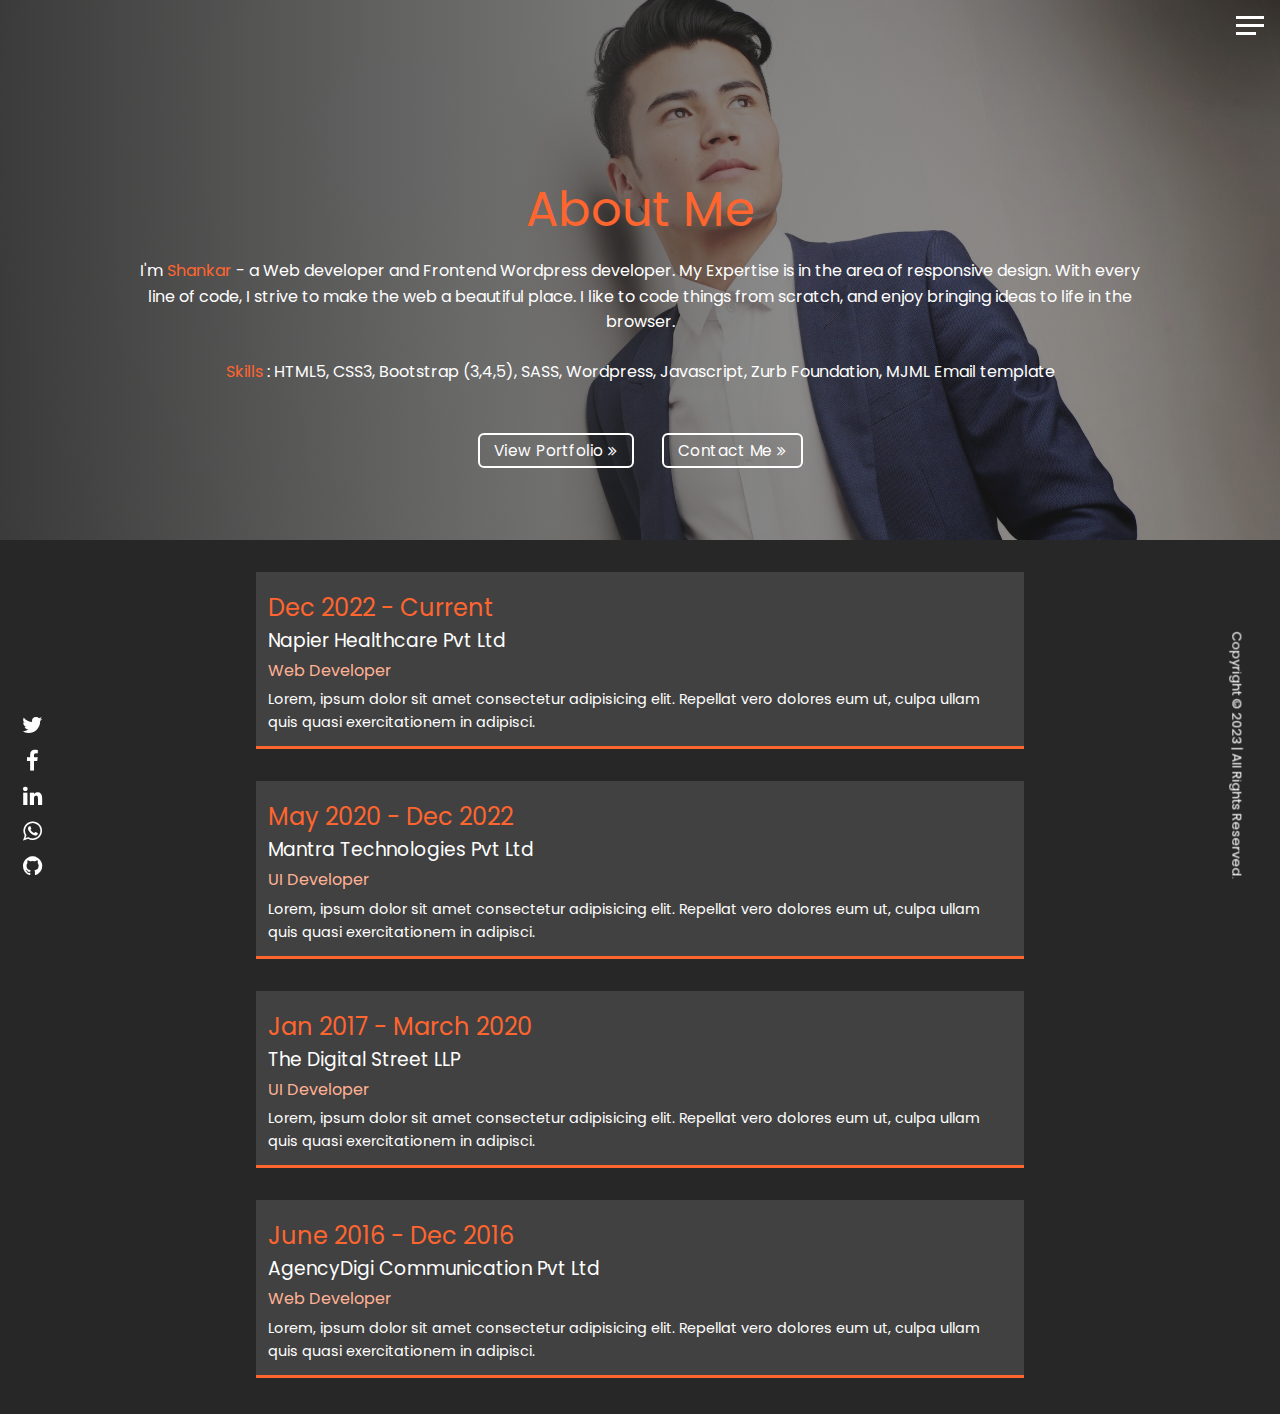
==== about.html @ f7df2552 "Add files via upload" ====
<!DOCTYPE html>
<html lang="en">
<head>
    <meta charset="UTF-8">
    <meta name="viewport" content="width=device-width, initial-scale=1.0">
    <link rel="stylesheet" href="./css/main.css">
    <link rel="stylesheet" href="https://cdnjs.cloudflare.com/ajax/libs/font-awesome/4.7.0/css/font-awesome.min.css">
    <title>About Shankar</title>
</head>
<body>
    
    <header class="position-fixed">
        <div class="menu-btn position-absolute">
            <span class="menu-btn__hamburger position-absolute"></span>
        </div>
        <nav class="nav position-fixed">
            <ul class="nav-menu d-flex align-items-center justify-content-center">
                <li class="nav-menu__item">
                    <a href="./index.html" class="nav-menu__link">Home</a>
                </li>
                <li class="nav-menu__item active">
                    <a href="./about.html" class="nav-menu__link">About Me</a>
                </li>
                <li class="nav-menu__item">
                    <a href="./projects.html" class="nav-menu__link">My Projects</a>
                </li>
                <li class="nav-menu__item">
                    <a href="./contact.html" class="nav-menu__link">Contact Me</a>
                </li>
            </ul>
        </nav>
    </header>

<main>
    <section class="about">

        <div class="about__bio-image d-flex align-items-center justify-content-flex-end">
            <div class="about__bio">
              <h2 class="text-secondary">About Me</h2>
              <p>I'm <span class="skill-text">Shankar</span> -  a Web developer and Frontend Wordpress developer. My Expertise is in the area of responsive design. With every line of code, I strive to make the web a beautiful place.
                 I like to code things from scratch, and enjoy bringing ideas to life in the browser.</p>
                 <p class="skill-para"><span class="skill-text">Skills </span>: HTML5, CSS3, Bootstrap (3,4,5), SASS, Wordpress, Javascript, Zurb Foundation, MJML Email template</p>

                 <div class="d-flex align-items-center justify-content-center">
                    <a href="./projects.html" target="_self" class="h-btn">View Portfolio <i class="fa fa-angle-double-right"></i></a>
                    <a href="./contact.html" target="_self" class="h-btn">Contact Me <i class="fa fa-angle-double-right"></i></a>
                   </div>
            </div>
          </div>
    
          <div class="jobs">
            <div class="jobs__job">
              <h2 class="text-secondary">Dec 2022 - Current</h2>
              <h3>Napier Healthcare Pvt Ltd</h3>
              <h6>Web Developer</h6>
              <p>Lorem, ipsum dolor sit amet consectetur adipisicing elit. Repellat vero dolores eum ut, culpa ullam quis quasi exercitationem in adipisci.</p>
            </div>
            <div class="jobs__job">
              <h2 class="text-secondary">May 2020 - Dec 2022</h2>
              <h3>Mantra Technologies Pvt Ltd</h3>
              <h6>UI Developer</h6>
              <p>Lorem, ipsum dolor sit amet consectetur adipisicing elit. Repellat vero dolores eum ut, culpa ullam quis quasi exercitationem in adipisci.</p>
            </div>
            <div class="jobs__job">
              <h2 class="text-secondary">Jan 2017 - March 2020</h2>
              <h3>The Digital Street LLP</h3>
              <h6>UI Developer</h6>
              <p>Lorem, ipsum dolor sit amet consectetur adipisicing elit. Repellat vero dolores eum ut, culpa ullam quis quasi exercitationem in adipisci.</p>
            </div>
            <div class="jobs__job">
                <h2 class="text-secondary">June 2016 - Dec 2016</h2>                
                <h3>AgencyDigi Communication Pvt Ltd</h3>
                <h6>Web Developer</h6>
                <p>Lorem, ipsum dolor sit amet consectetur adipisicing elit. Repellat vero dolores eum ut, culpa ullam quis quasi exercitationem in adipisci.</p>
              </div>
          </div>



        
       <footer class="position-fixed">
        <div class="social-icons">
            <a href="#!" class="fa fa-twitter "></a>
            <a href="#!" class="fa fa-facebook "></a>
            <a href="#!" class="fa fa-linkedin "></a>
            <a href="#!" class="fa fa-whatsapp "></a>
            <a href="#!" class="fa fa-github "></a>
        </div>

        <div class="copy-text">
            <p> Copyright &copy; 2023 | All Rights Reserved.</p>
         </div>
       </footer>
    </section>
</main>

<script src="./js/main.js"></script>
</body>
</html>
---- css/main.css ----
@import url("https://fonts.googleapis.com/css2?family=Poppins:wght@100;200;300;400;500;600;700;800;900&display=swap");
* {
  -webkit-box-sizing: border-box;
          box-sizing: border-box;
  margin: 0;
  padding: 0;
}

.position-static {
  position: static;
}

.position-relative {
  position: relative;
}

.position-absolute {
  position: absolute;
}

.position-fixed {
  position: fixed;
}

.position-sticky {
  position: sticky;
}

.position-inherit {
  position: inherit;
}

.position-initial {
  position: initial;
}

.position-revert {
  position: revert;
}

.position-unset {
  position: unset;
}

.d-block {
  display: block;
}

.d-flex {
  display: -webkit-box;
  display: -ms-flexbox;
  display: flex;
}

.d-inline-block {
  display: inline-block;
}

.d-inline {
  display: inline;
}

.d-none {
  display: none;
}

.justify-content-center {
  -webkit-box-pack: center;
      -ms-flex-pack: center;
          justify-content: center;
}

.justify-items-center {
  justify-items: center;
}

.align-items-center {
  -webkit-box-align: center;
      -ms-flex-align: center;
          align-items: center;
}

.content-center {
  -ms-flex-line-pack: center;
      align-content: center;
}

.justify-content-space-between {
  -webkit-box-pack: justify;
      -ms-flex-pack: justify;
          justify-content: space-between;
}

.justify-items-space-between {
  justify-items: space-between;
}

.align-items-space-between {
  -webkit-box-align: space-between;
      -ms-flex-align: space-between;
          align-items: space-between;
}

.content-space-between {
  -ms-flex-line-pack: justify;
      align-content: space-between;
}

.justify-content-space-around {
  -ms-flex-pack: distribute;
      justify-content: space-around;
}

.justify-items-space-around {
  justify-items: space-around;
}

.align-items-space-around {
  -webkit-box-align: space-around;
      -ms-flex-align: space-around;
          align-items: space-around;
}

.content-space-around {
  -ms-flex-line-pack: distribute;
      align-content: space-around;
}

.justify-content-space-evenly {
  -webkit-box-pack: space-evenly;
      -ms-flex-pack: space-evenly;
          justify-content: space-evenly;
}

.justify-items-space-evenly {
  justify-items: space-evenly;
}

.align-items-space-evenly {
  -webkit-box-align: space-evenly;
      -ms-flex-align: space-evenly;
          align-items: space-evenly;
}

.content-space-evenly {
  -ms-flex-line-pack: space-evenly;
      align-content: space-evenly;
}

.justify-content-flex-start {
  -webkit-box-pack: start;
      -ms-flex-pack: start;
          justify-content: flex-start;
}

.justify-items-flex-start {
  justify-items: flex-start;
}

.align-items-flex-start {
  -webkit-box-align: start;
      -ms-flex-align: start;
          align-items: flex-start;
}

.content-flex-start {
  -ms-flex-line-pack: start;
      align-content: flex-start;
}

.justify-content-flex-end {
  -webkit-box-pack: end;
      -ms-flex-pack: end;
          justify-content: flex-end;
}

.justify-items-flex-end {
  justify-items: flex-end;
}

.align-items-flex-end {
  -webkit-box-align: end;
      -ms-flex-align: end;
          align-items: flex-end;
}

.content-flex-end {
  -ms-flex-line-pack: end;
      align-content: flex-end;
}

.home {
  height: 100%;
  padding-top: 40vh;
  text-align: center;
  overflow: hidden;
  background: -webkit-gradient(linear, left top, right top, from(rgba(39, 39, 39, 0.9)), to(rgba(39, 39, 39, 0.3))), url("/img/model-1.jpg") center top;
  background: linear-gradient(to right, rgba(39, 39, 39, 0.9), rgba(39, 39, 39, 0.3)), url("/img/model-1.jpg") center top;
  background-size: cover;
}
.home__name {
  font-size: 5rem;
  padding-top: 1.125rem;
  padding-bottom: 1.125rem;
  margin-bottom: 1.125rem;
  border-bottom: 1px solid #fff;
}
.home__name--last {
  color: #ff652f;
  font-weight: 700;
}
.home .h-btn {
  margin-top: 4rem;
}

@media only screen and (min-width: 1200px) {
  .home footer .social-icons {
    position: fixed;
    display: -webkit-box;
    display: -ms-flexbox;
    display: flex;
    -webkit-box-orient: vertical;
    -webkit-box-direction: normal;
        -ms-flex-direction: column;
            flex-direction: column;
    -webkit-box-align: center;
        -ms-flex-align: center;
            align-items: center;
    -webkit-box-pack: center;
        -ms-flex-pack: center;
            justify-content: center;
  }
}
.menu-btn {
  z-index: 1;
  right: 1rem;
  top: 1rem;
  width: 28px;
  height: 20px;
  -webkit-transition: all 0.5s ease-in-out;
  transition: all 0.5s ease-in-out;
  cursor: pointer;
}
.menu-btn__hamburger {
  right: 0;
  top: 0.5rem;
  width: 28px;
  height: 3px;
  background: #fff;
  -webkit-transition: all 0.5s ease-in-out;
  transition: all 0.5s ease-in-out;
}
.menu-btn__hamburger::before {
  content: "";
  position: absolute;
  top: -8px;
  width: 28px;
  height: 3px;
  background: #fff;
  -webkit-transition: all 0.5s ease-in-out;
  transition: all 0.5s ease-in-out;
}
.menu-btn__hamburger::after {
  content: "";
  position: absolute;
  top: 8px;
  width: 20px;
  height: 3px;
  background: #fff;
  -webkit-transition: all 0.5s ease-in-out;
  transition: all 0.5s ease-in-out;
}
.menu-btn__hamburger.open {
  background: transparent;
  -webkit-transform: rotate(720deg);
          transform: rotate(720deg);
}
.menu-btn__hamburger.open::before {
  -webkit-transform: rotate(45deg) translate(5px, 8px);
          transform: rotate(45deg) translate(5px, 8px);
}
.menu-btn__hamburger.open::after {
  width: 28px;
  -webkit-transform: rotate(-45deg) translate(3px, -6px);
          transform: rotate(-45deg) translate(3px, -6px);
}

.nav {
  top: 0;
  left: 0;
  width: 100vw;
  visibility: hidden;
  opacity: 0.98;
}
.nav.open {
  visibility: visible;
}
.nav-menu {
  -webkit-box-orient: vertical;
  -webkit-box-direction: normal;
      -ms-flex-flow: column wrap;
          flex-flow: column wrap;
  height: 100vh;
  overflow: hidden;
  background: #272727;
  list-style: none;
  padding-right: 1rem;
  -webkit-transform: translateY(-100%);
          transform: translateY(-100%);
  -webkit-transition: all 0.5s ease-in-out;
  transition: all 0.5s ease-in-out;
}
.nav-menu.open {
  -webkit-transform: translateY(0%);
          transform: translateY(0%);
}
.nav-menu__item {
  padding: 1.5rem 0;
  -webkit-transform: translateX(100vw);
          transform: translateX(100vw);
  -webkit-transition: all 0.5s ease-in-out;
  transition: all 0.5s ease-in-out;
  color: #ff652f;
}
.nav-menu__item.open {
  -webkit-transform: translateX(0);
          transform: translateX(0);
}
.nav-menu__item.active > a {
  color: #ff652f;
}
.nav-menu__link {
  font-size: 1.6rem;
  text-transform: uppercase;
  font-weight: 300;
}
.nav-menu__link:hover {
  color: #ff652f;
}

.nav-menu__item:nth-child(1) {
  -webkit-transition-delay: 0.35s;
          transition-delay: 0.35s;
}

.nav-menu__item:nth-child(2) {
  -webkit-transition-delay: 0.45s;
          transition-delay: 0.45s;
}

.nav-menu__item:nth-child(3) {
  -webkit-transition-delay: 0.55s;
          transition-delay: 0.55s;
}

.nav-menu__item:nth-child(4) {
  -webkit-transition-delay: 0.65s;
          transition-delay: 0.65s;
}

.about {
  padding-bottom: 2.25rem;
}
.about__bio-image {
  height: 60vh;
  width: 100%;
  background: -webkit-gradient(linear, left top, right top, from(rgba(39, 39, 39, 0.9)), to(rgba(39, 39, 39, 0.3))), url("/img/model-1.jpg") center top;
  background: linear-gradient(to right, rgba(39, 39, 39, 0.9), rgba(39, 39, 39, 0.3)), url("/img/model-1.jpg") center top;
  background-size: cover;
  -webkit-box-orient: vertical;
  -webkit-box-direction: normal;
      -ms-flex-direction: column;
          flex-direction: column;
}
.about__bio-image p {
  margin-bottom: 1.5rem;
}
.about__bio {
  width: 80%;
  text-align: center;
  margin-bottom: 2.5rem;
}
.about__bio .text-secondary {
  padding-bottom: 1.5rem;
  font-size: 3rem;
}
.about__bio .btn {
  background: #ffffff;
  color: #ff652f;
  border: 2px solid #ffffff;
  padding: 0.8rem 1.2rem;
  font-size: 1.125rem;
  line-height: 1.75rem;
  border-radius: 4px;
  -webkit-transition: all 0.5s ease-in-out;
  transition: all 0.5s ease-in-out;
}
.about__bio .btn:hover {
  background: transparent;
  color: #ffffff;
}
.about__bio .skill-text {
  color: #ff652f;
}
.about__bio .skill-para {
  margin-bottom: 3rem;
}
.about .jobs {
  width: 60vw;
  margin: 2rem auto 0 auto;
  display: grid;
  grid-template-columns: 1fr;
  grid-gap: 2rem;
}
.about .jobs__job {
  background: #414141;
  padding: 0.75rem;
  border-bottom: 3px solid #ff652f;
}
.about .jobs__job h2, .about .jobs__job h3 {
  margin: 0.75rem 0;
}
.about .jobs__job h6 {
  margin: 0.3rem 0 0.6rem;
  font-weight: 400;
  font-size: 1rem;
  color: #ffb195;
}
.about .jobs__job p {
  font-size: 0.9rem;
}
.about p {
  line-height: 1.6;
}

@media only screen and (min-width: 992px) {
  .about footer .social-icons {
    position: fixed;
    display: -webkit-box;
    display: -ms-flexbox;
    display: flex;
    -webkit-box-orient: vertical;
    -webkit-box-direction: normal;
        -ms-flex-direction: column;
            flex-direction: column;
    -webkit-box-align: center;
        -ms-flex-align: center;
            align-items: center;
    -webkit-box-pack: center;
        -ms-flex-pack: center;
            justify-content: center;
  }
  .about footer .copy-text {
    -webkit-transform: rotate(90deg) translate(-7rem, -7rem);
            transform: rotate(90deg) translate(-7rem, -7rem);
  }
}
.projects {
  padding-bottom: 2rem;
}
.projects__bio-image {
  height: 40vh;
  width: 100%;
  background: -webkit-gradient(linear, left top, right top, from(rgba(39, 39, 39, 0.9)), to(rgba(39, 39, 39, 0.3))), url("../img/model-1.jpg") center top;
  background: linear-gradient(to right, rgba(39, 39, 39, 0.9), rgba(39, 39, 39, 0.3)), url("../img/model-1.jpg") center top;
  background-size: cover;
  display: -webkit-box;
  display: -ms-flexbox;
  display: flex;
  -webkit-box-orient: vertical;
  -webkit-box-direction: normal;
      -ms-flex-direction: column;
          flex-direction: column;
  -webkit-box-align: center;
      -ms-flex-align: center;
          align-items: center;
  -webkit-box-pack: end;
      -ms-flex-pack: end;
          justify-content: flex-end;
}
.projects__bio-image .text-secondary {
  font-size: 1.4rem;
  margin-bottom: 2rem;
  color: #ffffff;
}
.projects__bio-image h1 {
  font-size: 2.2rem;
  padding: 2rem;
  color: #ff652f;
  display: inline;
}
.projects__items {
  width: 70vw;
  margin: 2rem auto 0 auto;
  display: grid;
  grid-template-columns: 1fr 1fr;
  grid-gap: 2rem;
  background-color: #fff;
  padding: 2rem;
  border-radius: 6px;
}
.projects__item {
  width: 100%;
}
.projects__item h2 {
  color: #ff652f;
  font-weight: 700;
  font-size: 1.6rem;
}
.projects__item h3 {
  color: #272727;
  font-size: 1rem;
  margin: 1.6rem 0 0;
}
.projects__item h3 span {
  background: #ffb195;
  padding: 2px 10px;
  border-radius: 8px;
  margin-right: 10px;
  font-size: 0.9rem;
}
.projects__item p {
  color: #272727;
  font-size: 0.85rem;
  margin: 1.5rem 0;
  line-height: 1.4;
}
.projects .btn {
  background: transparent;
  color: #ff652f;
  border-color: #ff652f;
  -webkit-transition: all 0.5s ease-in-out;
  transition: all 0.5s ease-in-out;
  border-radius: 6px;
  padding: 6px 14px;
  border-width: 2px;
  border-style: solid;
  font-size: 0.88rem;
  letter-spacing: 0.5px;
}
.projects .btn .fa-external-link {
  margin-left: 2px;
}
.projects .btn:hover {
  background: #ff652f;
  color: #ffffff;
}
.projects .btn:hover .fa-external-link {
  color: #ffffff;
  -webkit-transition: all 0.5s ease-in-out;
  transition: all 0.5s ease-in-out;
}
.projects .fa-angle-double-right {
  margin-left: 2px;
}

@media only screen and (min-width: 992px) {
  .projects footer .social-icons {
    position: fixed;
    display: -webkit-box;
    display: -ms-flexbox;
    display: flex;
    -webkit-box-orient: vertical;
    -webkit-box-direction: normal;
        -ms-flex-direction: column;
            flex-direction: column;
    -webkit-box-align: center;
        -ms-flex-align: center;
            align-items: center;
    -webkit-box-pack: center;
        -ms-flex-pack: center;
            justify-content: center;
  }
  .projects footer .copy-text {
    -webkit-transform: rotate(90deg) translate(-7rem, -7rem);
            transform: rotate(90deg) translate(-7rem, -7rem);
  }
}
.contact {
  height: 100%;
  padding-top: 15vh;
  overflow: hidden;
  display: -webkit-box;
  display: -ms-flexbox;
  display: flex;
  -webkit-box-orient: vertical;
  -webkit-box-direction: normal;
      -ms-flex-direction: column;
          flex-direction: column;
  -webkit-box-align: center;
      -ms-flex-align: center;
          align-items: center;
  background: -webkit-gradient(linear, left top, right top, from(rgba(39, 39, 39, 0.9)), to(rgba(39, 39, 39, 0.3))), url("../img/model-1.jpg") center top;
  background: linear-gradient(to right, rgba(39, 39, 39, 0.9), rgba(39, 39, 39, 0.3)), url("../img/model-1.jpg") center top;
  background-size: cover;
}
.contact h2 {
  font-size: 3rem;
  margin-bottom: 2rem;
}
.contact__list {
  font-size: 1.5rem;
  width: 65vw;
  margin: 2rem auto 0 auto;
  display: grid;
  grid-template-columns: 1fr 1fr;
  grid-gap: 2rem;
  padding-bottom: 2rem;
  -webkit-box-align: center;
      -ms-flex-align: center;
          align-items: center;
}
.contact__add > div {
  margin-bottom: 2rem;
}
.contact__add .text-secondary {
  font-size: 1.2rem;
  padding-top: 10px;
  font-weight: 400;
}
.contact .contact-form {
  background: #ffffff;
  border-radius: 10px;
  padding: 1.8rem 2rem;
}
.contact .contact-form h2 {
  color: #272727;
  font-size: 1.5rem;
  font-weight: 600;
}
.contact .contact-form input, .contact .contact-form textarea {
  width: 100%;
  display: -webkit-box;
  display: -ms-flexbox;
  display: flex;
  -webkit-box-orient: vertical;
  -webkit-box-direction: normal;
      -ms-flex-direction: column;
          flex-direction: column;
  margin: 10px 0;
  background: #f5f5f5;
  color: #000;
  padding: 16px 14px;
  border: 0;
  outline: none;
  border-radius: 4px;
  font-size: 14px;
}
.contact .contact-form button {
  outline: none;
  border: 0;
  background: #ff652f;
  color: #ffffff;
  padding: 12px 18px;
  font-size: 1rem;
  width: 100%;
  margin: 2rem auto 0;
  text-align: center;
  display: block;
  text-transform: uppercase;
  border-radius: 4px;
  border: 2px solid #ff652f;
  cursor: pointer;
}
.contact .contact-form button:hover {
  background: transparent;
  color: #ff652f;
}
.contact .social-icons {
  position: fixed;
  margin-top: 2rem;
}

@media screen and (max-width: 920px) {
  main .social-icons {
    position: relative;
    text-align: center;
  }
  main footer {
    position: inherit;
    text-align: center;
  }
  main .home {
    padding-top: 12vh;
  }
  main .home__name {
    font-size: 3rem;
    padding-top: 1rem;
    padding-bottom: 1rem;
  }
  main .home h2 {
    font-size: 1.2rem;
  }
  main .home h3 {
    font-size: 0.9rem;
  }
  .about__bio-image {
    padding-top: 12vh;
    height: 100%;
  }
  .about .jobs {
    width: 75vw;
  }
  .about footer {
    position: inherit !important;
    padding-top: 4rem !important;
  }
  .about footer .social-icons {
    left: 0;
  }
  .projects__items {
    width: 90vw;
  }
  .projects__items h3 {
    font-size: 0.9rem;
  }
  .projects footer {
    position: inherit !important;
    padding-top: 4rem !important;
  }
  .projects footer .social-icons {
    left: 0;
  }
  .projects .text-secondary {
    text-align: center;
  }
  .projects__bio-image {
    padding-top: 5rem;
    height: 100%;
  }
  .projects__bio-image .text-secondary {
    line-height: 1.5;
  }
  footer {
    left: 0;
    right: 0 !important;
  }
}
@media screen and (max-width: 767px) {
  main .home {
    padding-top: 12vh;
  }
  .h-btn {
    margin-top: 1rem;
    font-size: 0.8rem !important;
    margin-left: 10px !important;
    margin-right: 10px !important;
  }
  .projects__items {
    grid-template-columns: 1fr;
  }
  .projects__bio-image .text-secondary {
    font-size: 1.2rem;
  }
}
@media screen and (max-width: 480px) {
  main .home {
    padding-top: 25vh;
  }
  .h-btn {
    padding: 8px 10px !important;
  }
  .about .jobs__job h2, .about .jobs__job h3 {
    line-height: 1.5;
  }
  .projects__items {
    padding: 1.5rem 1rem 1.5rem;
  }
  .projects__items h3 {
    line-height: 26px;
  }
}
body {
  background-color: #272727;
  height: 100vh;
  line-height: 1;
  width: 100%;
  color: #fff;
  font-family: "Poppins", sans-serif;
}

h1, h2, h3 {
  font-weight: 400;
}

.text-secondary {
  color: #ff652f;
}

a {
  color: #fff;
  text-decoration: none;
}

header {
  z-index: 2;
  width: 100%;
  padding: 0.975rem;
}

main {
  width: 100%;
  height: 100%;
}
main .social-icons {
  bottom: 1rem;
  left: 1rem;
}
main .social-icons a {
  padding: 0.4rem;
  font-size: 1.4rem;
  -webkit-transition: all 0.5s ease-in-out;
  transition: all 0.5s ease-in-out;
}
main .social-icons a:hover {
  color: #ff652f;
}

footer {
  font-size: 0.81rem;
  bottom: 0.4rem;
  right: 1rem;
  text-align: right;
  padding: 1rem;
  color: #fff;
}

img {
  max-width: 100%;
  height: auto;
}

.h-btn {
  -webkit-transition: all 0.5s ease-in-out;
  transition: all 0.5s ease-in-out;
  border-radius: 6px;
  padding: 8px 14px;
  border-width: 2px;
  border-style: solid;
  font-size: 0.96rem;
  letter-spacing: 0.5px;
  margin-bottom: 2rem;
  background: transparent;
  border-color: #ffffff;
  color: #ffffff;
  margin-left: 14px;
  margin-right: 14px;
}
.h-btn:hover {
  background: #ffffff;
  color: #ff652f;
}/*# sourceMappingURL=main.css.map */
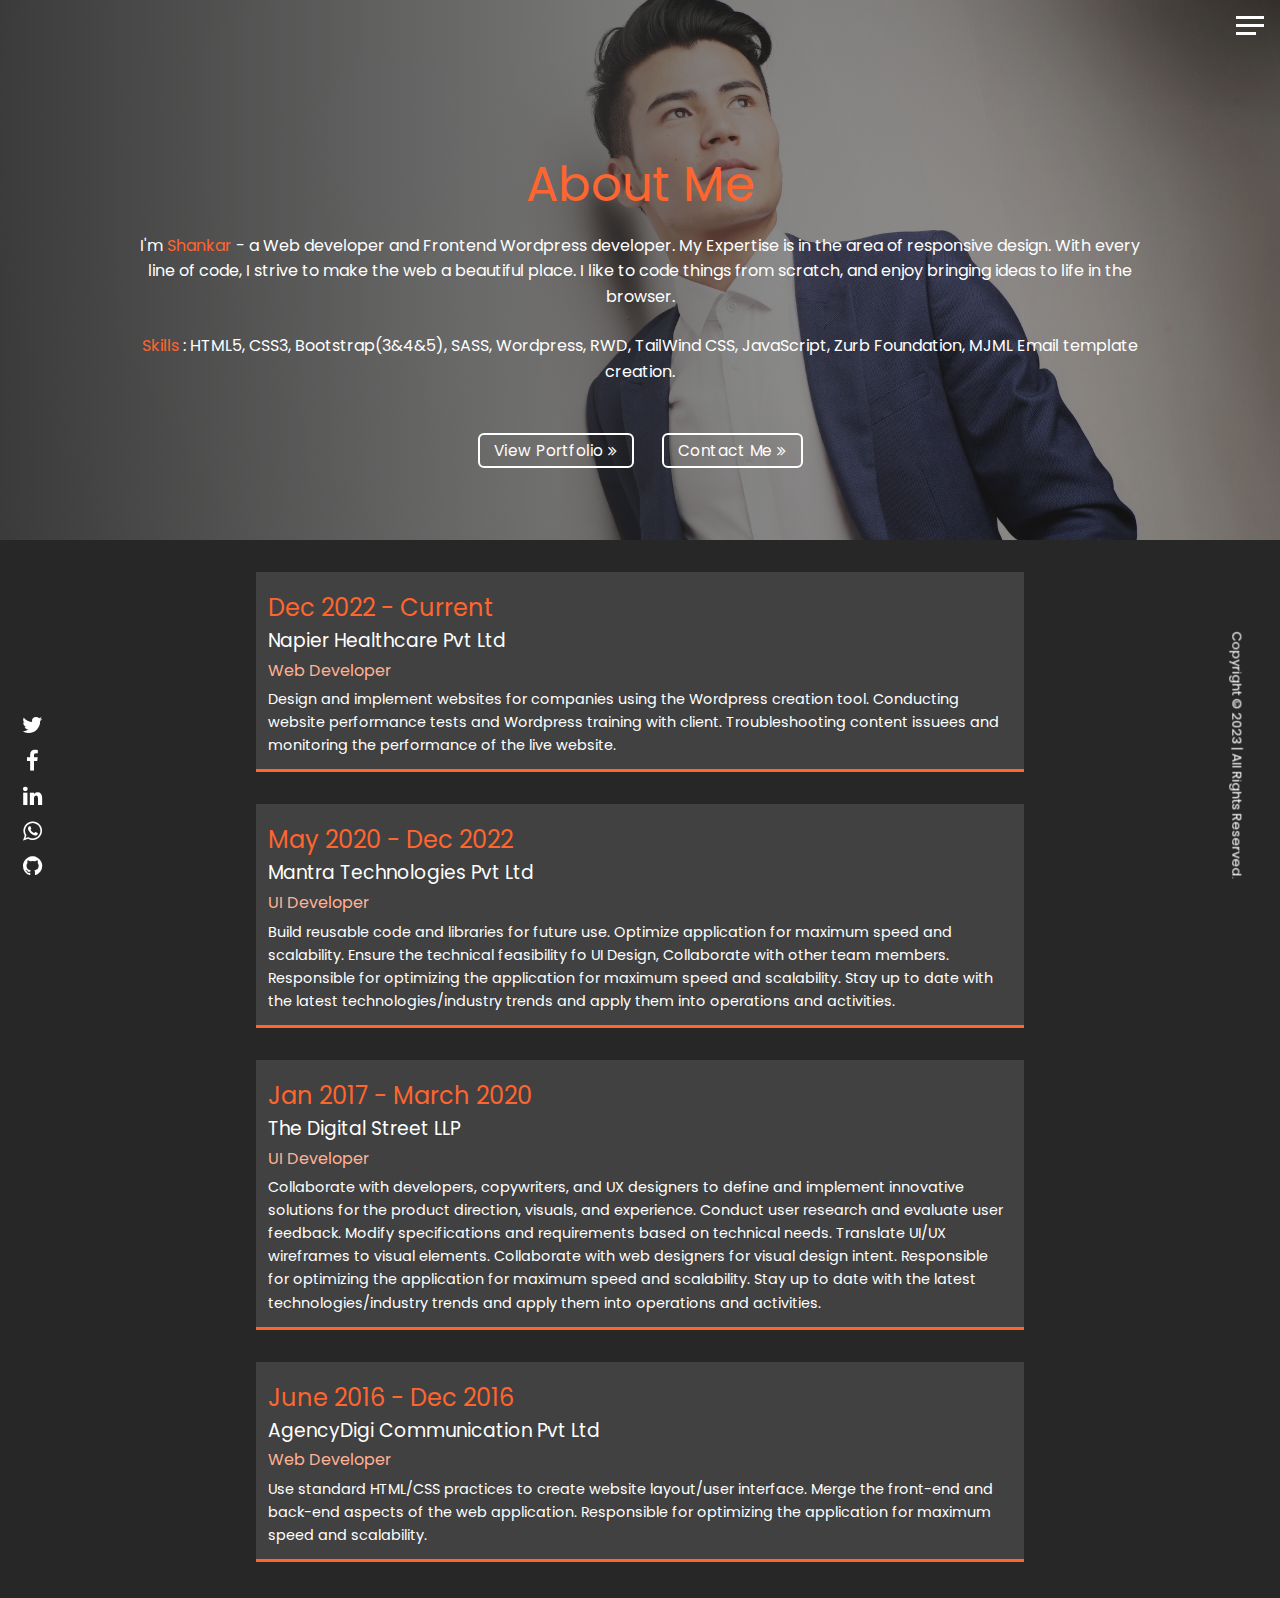
==== commit ae6360e6: "Add files via upload" ====
--- a/about.html
+++ b/about.html
@@ -39,7 +39,7 @@
               <h2 class="text-secondary">About Me</h2>
               <p>I'm <span class="skill-text">Shankar</span> -  a Web developer and Frontend Wordpress developer. My Expertise is in the area of responsive design. With every line of code, I strive to make the web a beautiful place.
                  I like to code things from scratch, and enjoy bringing ideas to life in the browser.</p>
-                 <p class="skill-para"><span class="skill-text">Skills </span>: HTML5, CSS3, Bootstrap (3,4,5), SASS, Wordpress, Javascript, Zurb Foundation, MJML Email template</p>
+                 <p class="skill-para"><span class="skill-text">Skills </span>: HTML5, CSS3, Bootstrap(3&4&5), SASS, Wordpress, RWD, TailWind CSS, JavaScript, Zurb Foundation, MJML Email template creation.</p>
 
                  <div class="d-flex align-items-center justify-content-center">
                     <a href="./projects.html" target="_self" class="h-btn">View Portfolio <i class="fa fa-angle-double-right"></i></a>
@@ -53,25 +53,26 @@
               <h2 class="text-secondary">Dec 2022 - Current</h2>
               <h3>Napier Healthcare Pvt Ltd</h3>
               <h6>Web Developer</h6>
-              <p>Lorem, ipsum dolor sit amet consectetur adipisicing elit. Repellat vero dolores eum ut, culpa ullam quis quasi exercitationem in adipisci.</p>
-            </div>
+              <p>Design and implement websites for companies using the Wordpress creation tool. Conducting website performance tests and Wordpress training with client. 
+                Troubleshooting content issuees and monitoring the performance of the live website.</p>
+              </div>
             <div class="jobs__job">
               <h2 class="text-secondary">May 2020 - Dec 2022</h2>
               <h3>Mantra Technologies Pvt Ltd</h3>
               <h6>UI Developer</h6>
-              <p>Lorem, ipsum dolor sit amet consectetur adipisicing elit. Repellat vero dolores eum ut, culpa ullam quis quasi exercitationem in adipisci.</p>
+              <p>Build reusable code and libraries for future use. Optimize application for maximum speed and scalability. Ensure the technical feasibility fo UI Design, Collaborate with other team members. Responsible for optimizing the application for maximum speed and scalability. Stay up to date with the latest technologies/industry trends and apply them into operations and activities.</p>
             </div>
             <div class="jobs__job">
               <h2 class="text-secondary">Jan 2017 - March 2020</h2>
               <h3>The Digital Street LLP</h3>
               <h6>UI Developer</h6>
-              <p>Lorem, ipsum dolor sit amet consectetur adipisicing elit. Repellat vero dolores eum ut, culpa ullam quis quasi exercitationem in adipisci.</p>
+              <p>Collaborate with developers, copywriters, and UX designers to define and implement innovative solutions for the product direction, visuals, and experience. Conduct user research and evaluate user feedback. Modify specifications and requirements based on technical needs. Translate UI/UX wireframes to visual elements. Collaborate with web designers for visual design intent. Responsible for optimizing the application for maximum speed and scalability. Stay up to date with the latest technologies/industry trends and apply them into operations and activities.</p>
             </div>
             <div class="jobs__job">
                 <h2 class="text-secondary">June 2016 - Dec 2016</h2>                
                 <h3>AgencyDigi Communication Pvt Ltd</h3>
                 <h6>Web Developer</h6>
-                <p>Lorem, ipsum dolor sit amet consectetur adipisicing elit. Repellat vero dolores eum ut, culpa ullam quis quasi exercitationem in adipisci.</p>
+                <p>Use standard HTML/CSS practices to create website layout/user interface. Merge the front-end and back-end aspects of the web application. Responsible for optimizing the application for maximum speed and scalability.</p>
               </div>
           </div>
 
--- a/css/main.css
+++ b/css/main.css
@@ -600,7 +600,8 @@
 }
 .contact__list {
   font-size: 1.5rem;
-  width: 65vw;
+  width: 900px;
+  max-width: 90%;
   margin: 2rem auto 0 auto;
   display: grid;
   grid-template-columns: 1fr 1fr;
@@ -735,6 +736,12 @@
     left: 0;
     right: 0 !important;
   }
+  .contact .copy-text {
+    text-align: right;
+  }
+  .contact .text-secondary {
+    line-height: 1.6;
+  }
 }
 @media screen and (max-width: 767px) {
   main .home {
@@ -752,6 +759,25 @@
   .projects__bio-image .text-secondary {
     font-size: 1.2rem;
   }
+  .contact {
+    overflow: auto;
+  }
+  .contact__list {
+    grid-template-columns: 1fr !important;
+    width: 90vw;
+    text-align: center;
+  }
+  .contact-form {
+    max-width: 450px;
+    width: 100%;
+    margin: 0 auto;
+  }
+  .contact footer, .contact .social-icons {
+    position: inherit;
+  }
+  .contact .social-icons {
+    padding-bottom: 15px;
+  }
 }
 @media screen and (max-width: 480px) {
   main .home {
@@ -768,6 +794,9 @@
   }
   .projects__items h3 {
     line-height: 26px;
+  }
+  .contact .social-icons {
+    margin-top: 0;
   }
 }
 body {
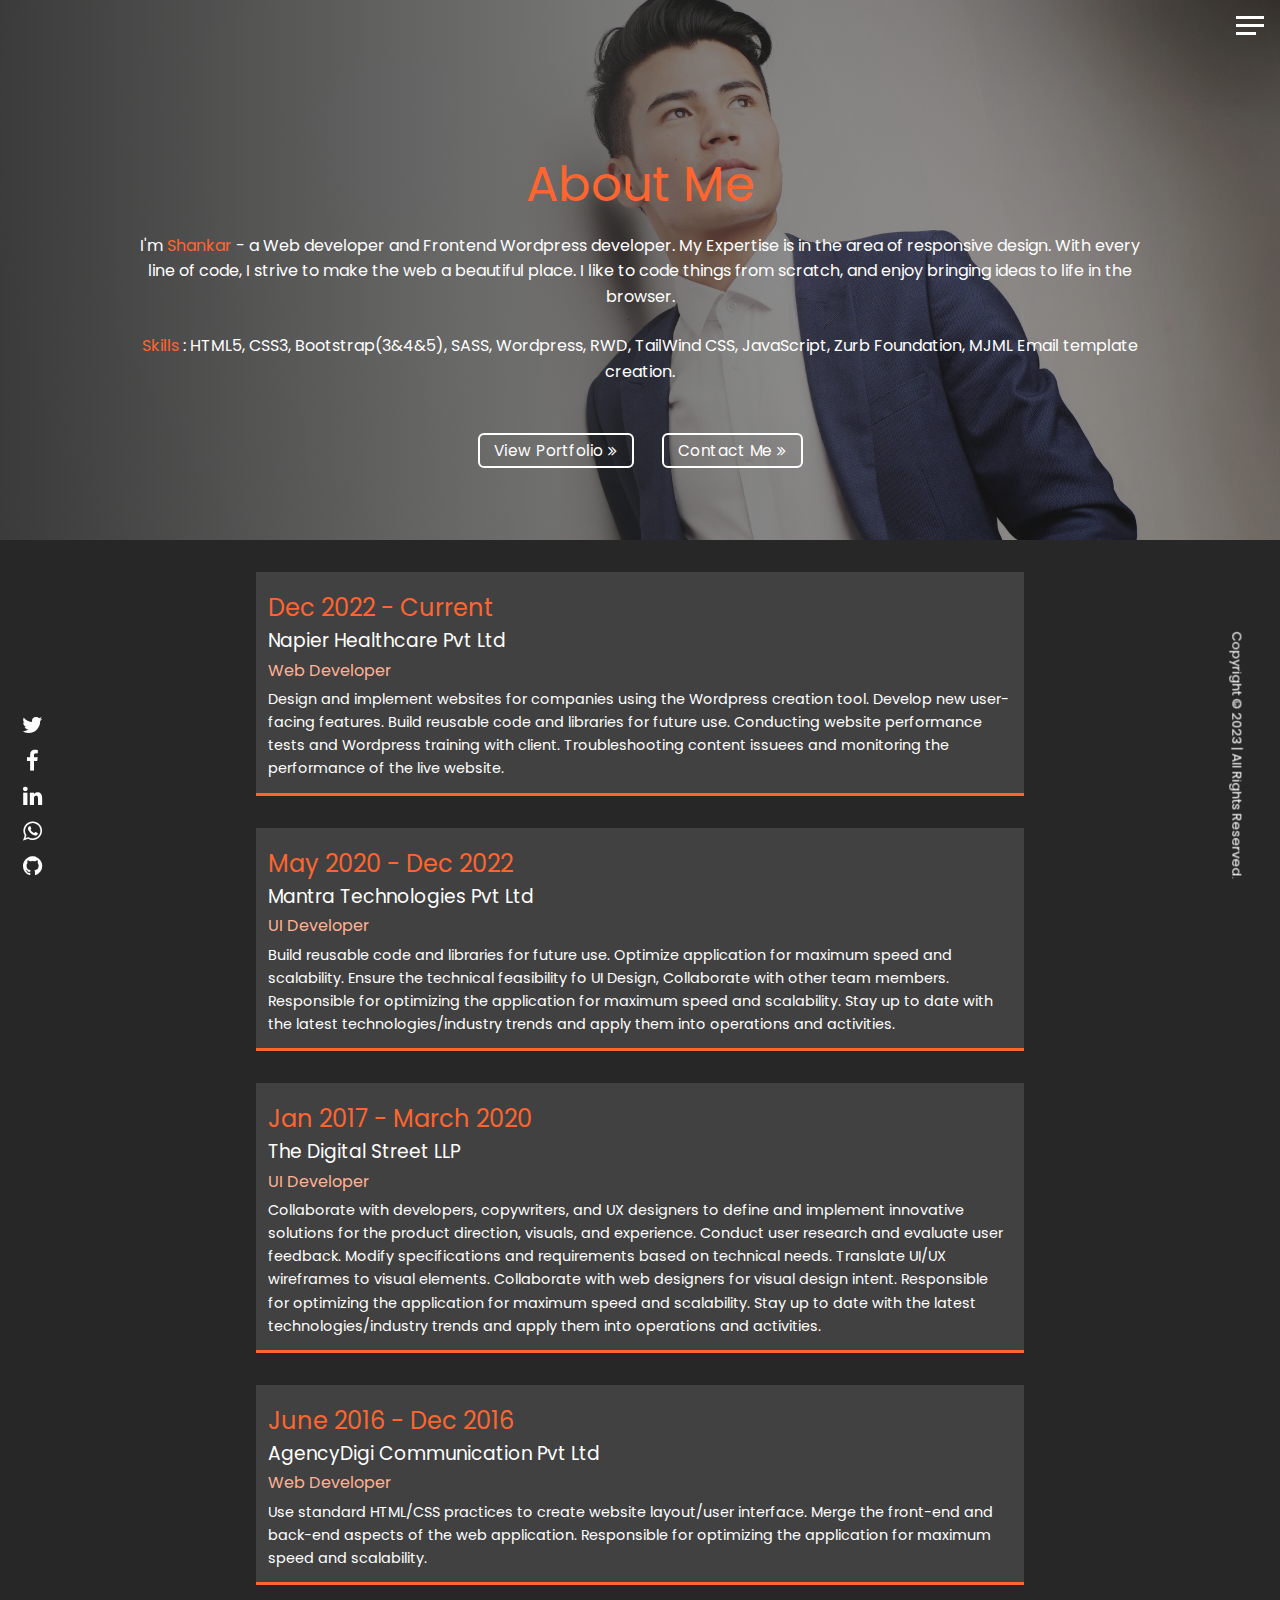
==== commit e77d7ede: "Add files via upload" ====
--- a/about.html
+++ b/about.html
@@ -53,8 +53,8 @@
               <h2 class="text-secondary">Dec 2022 - Current</h2>
               <h3>Napier Healthcare Pvt Ltd</h3>
               <h6>Web Developer</h6>
-              <p>Design and implement websites for companies using the Wordpress creation tool. Conducting website performance tests and Wordpress training with client. 
-                Troubleshooting content issuees and monitoring the performance of the live website.</p>
+              <p>Design and implement websites for companies using the Wordpress creation tool. Develop new user-facing features. Build reusable code and libraries for future use. Conducting website performance tests and Wordpress training with client. 
+                Troubleshooting content issuees and monitoring the performance of the live website. </p>
               </div>
             <div class="jobs__job">
               <h2 class="text-secondary">May 2020 - Dec 2022</h2>
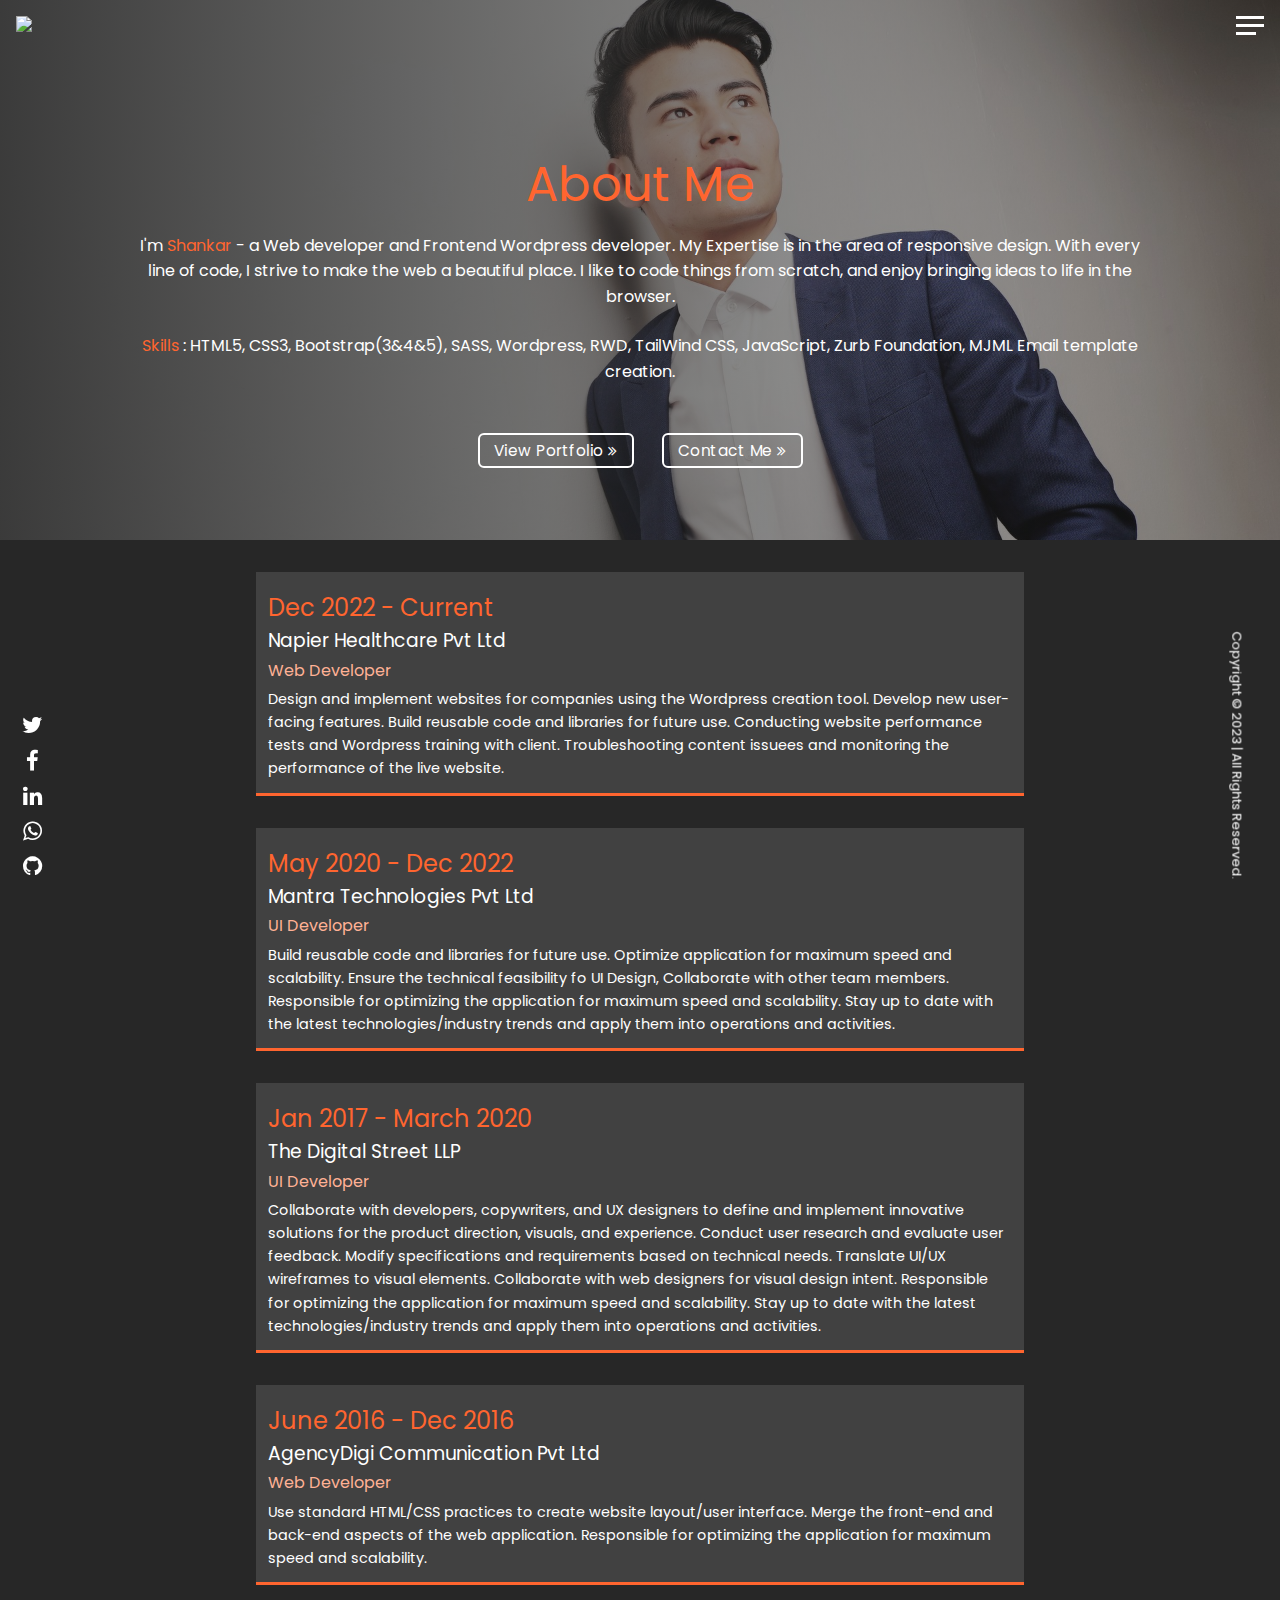
==== commit 5b655107: "Add files via upload" ====
--- a/about.html
+++ b/about.html
@@ -12,6 +12,9 @@
     <header class="position-fixed">
         <div class="menu-btn position-absolute">
             <span class="menu-btn__hamburger position-absolute"></span>
+        </div>
+        <div class="logo">
+            <a href="./index.html"><img src="./img/shanky-logo-1.png" class="logo__img" width="160" /></a>
         </div>
         <nav class="nav position-fixed">
             <ul class="nav-menu d-flex align-items-center justify-content-center">
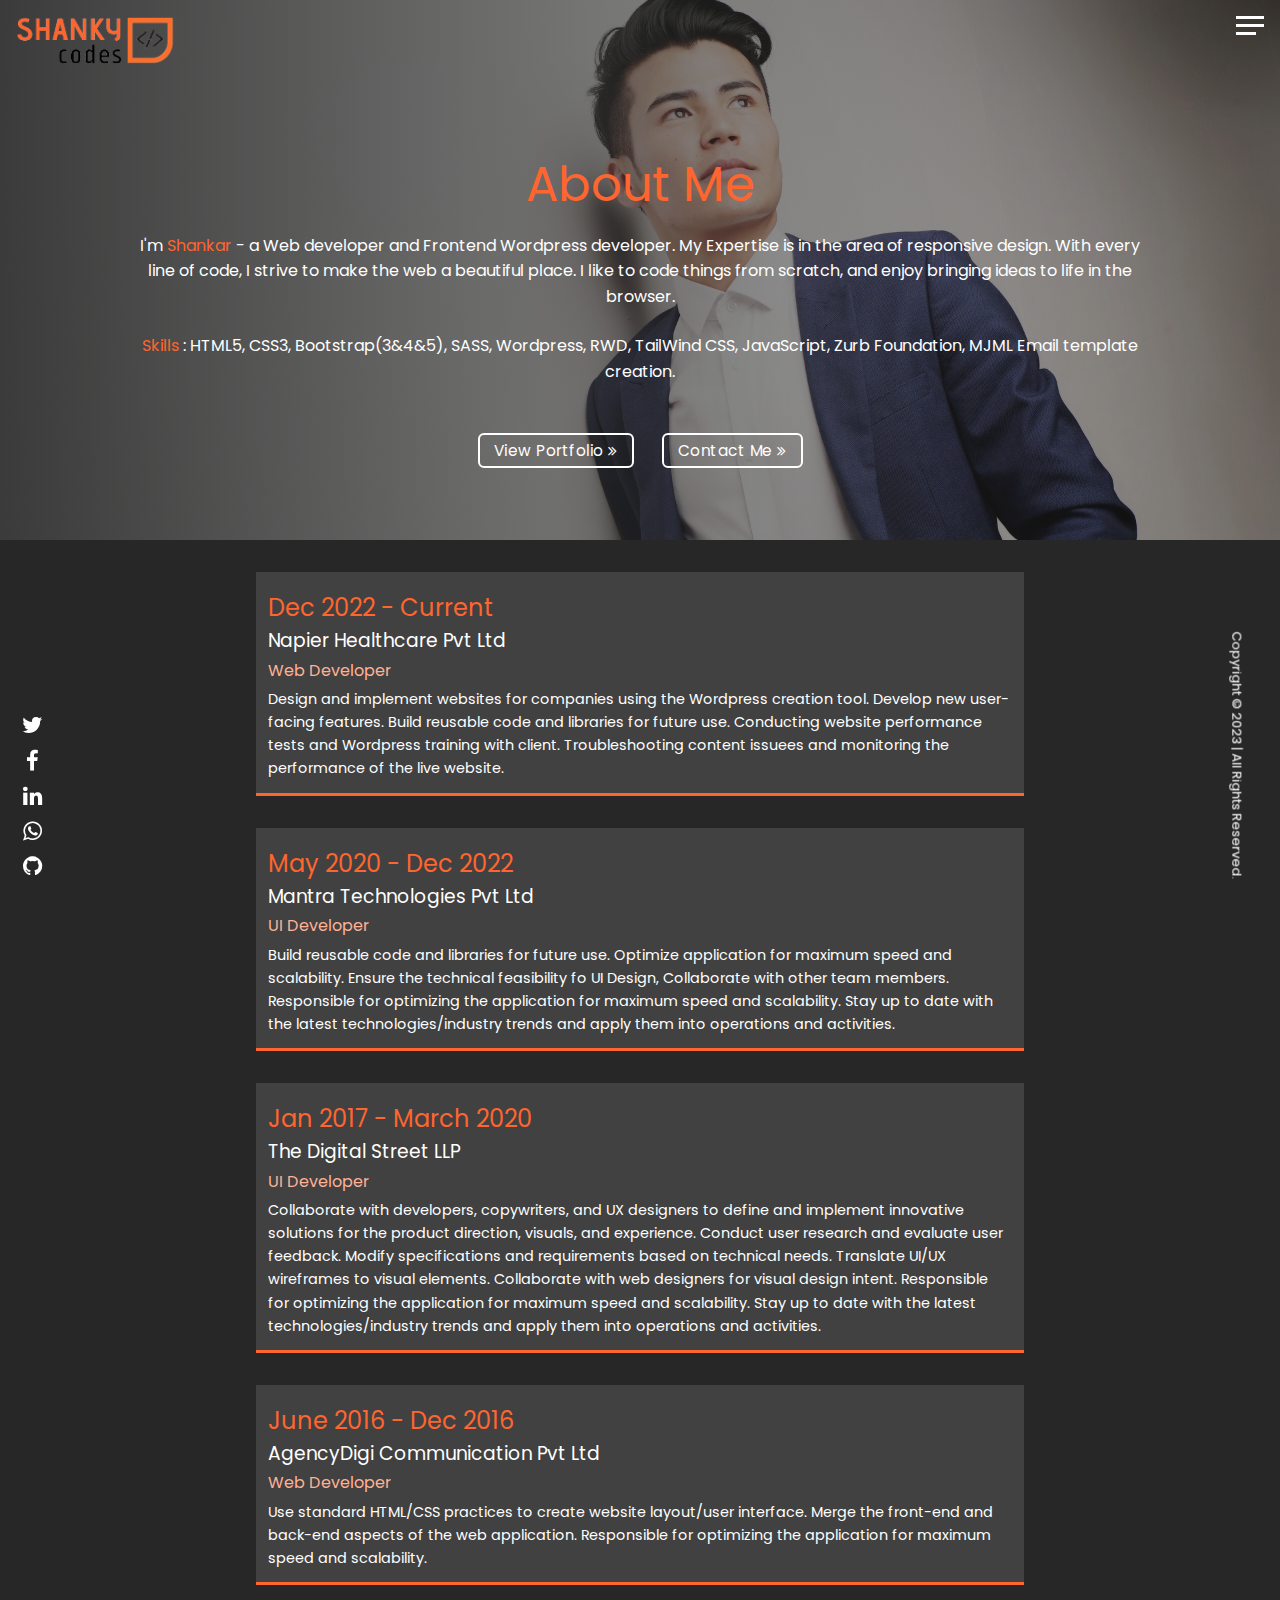
==== commit 26544010: "Update about.html" ====
--- a/about.html
+++ b/about.html
@@ -14,7 +14,7 @@
             <span class="menu-btn__hamburger position-absolute"></span>
         </div>
         <div class="logo">
-            <a href="./index.html"><img src="./img/shanky-logo-1.png" class="logo__img" width="160" /></a>
+            <a href="/"><img src="./img/shanky-logo-1.png" class="logo__img" width="160" /></a>
         </div>
         <nav class="nav position-fixed">
             <ul class="nav-menu d-flex align-items-center justify-content-center">
@@ -100,4 +100,4 @@
 
 <script src="./js/main.js"></script>
 </body>
-</html>+</html>
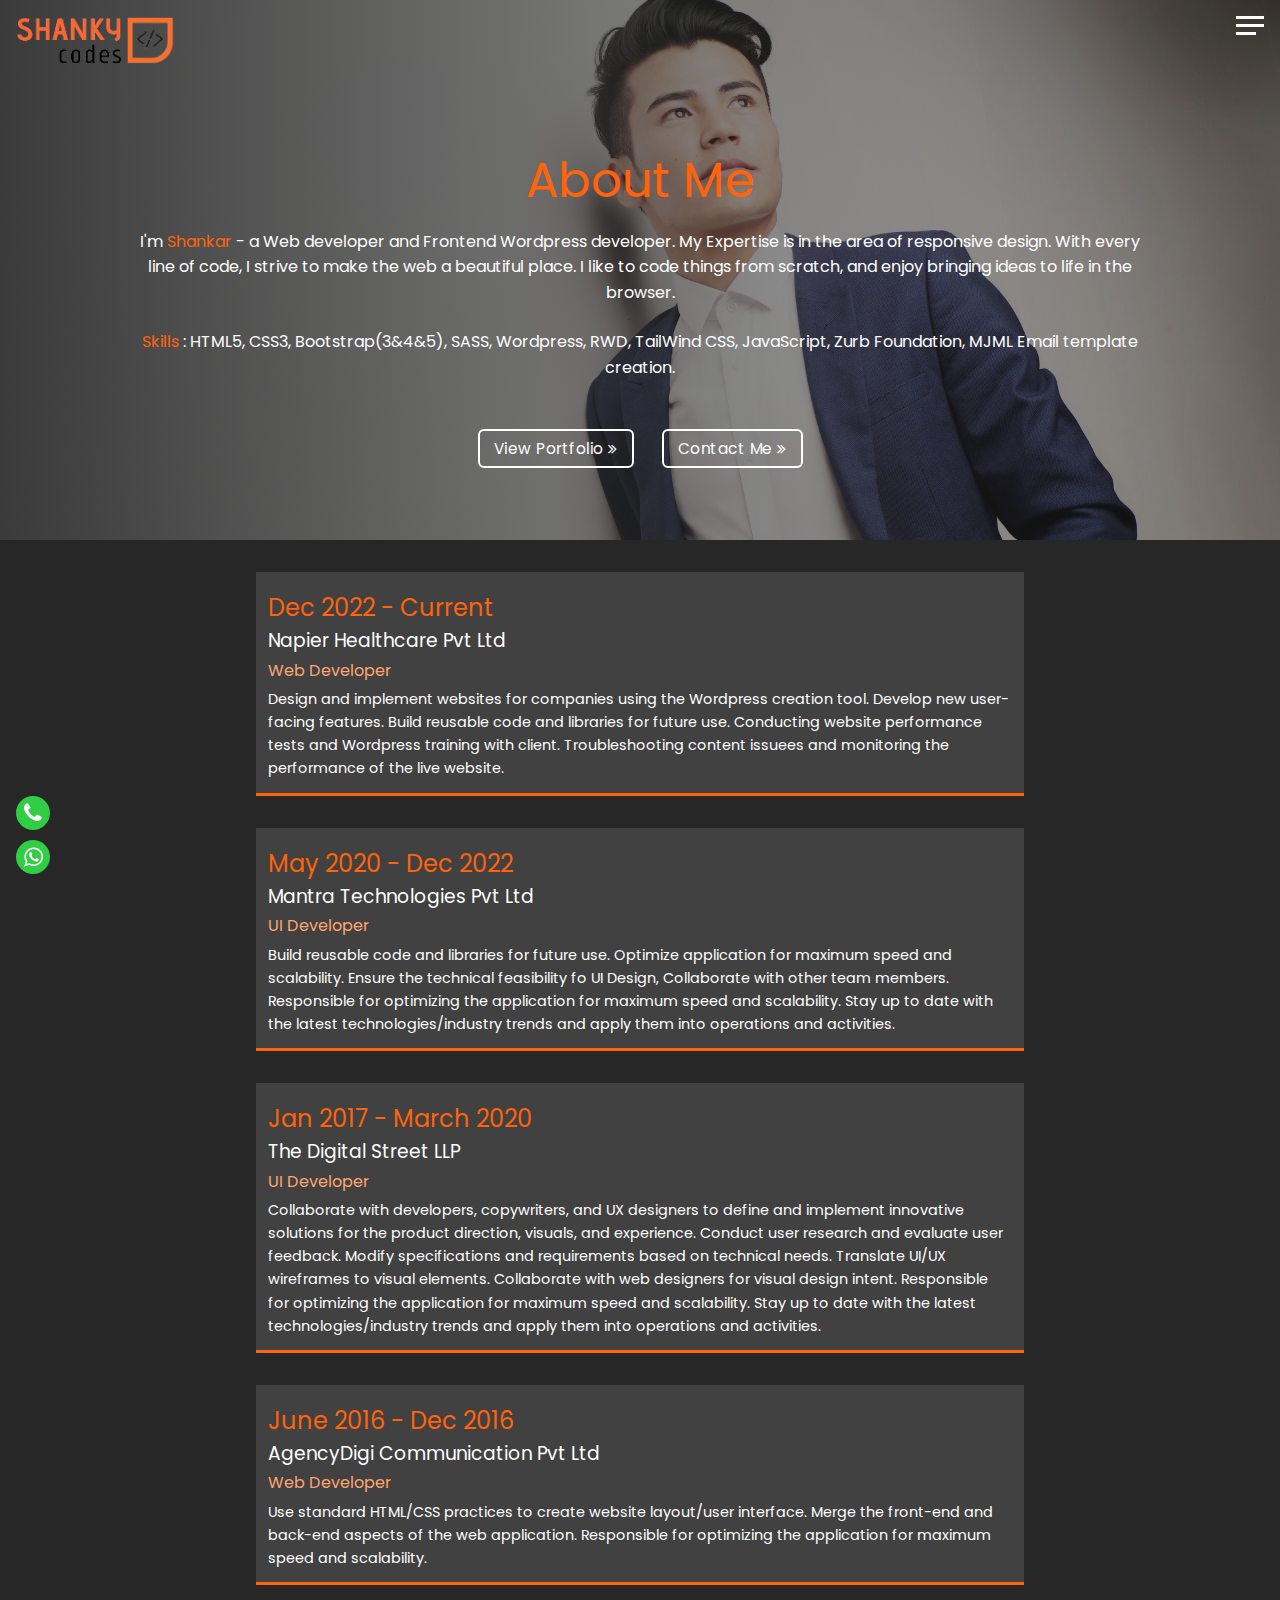
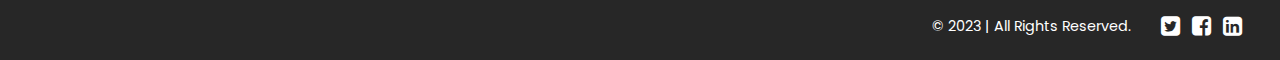
==== commit 34541be7: "Add files via upload" ====
--- a/about.html
+++ b/about.html
@@ -14,7 +14,7 @@
             <span class="menu-btn__hamburger position-absolute"></span>
         </div>
         <div class="logo">
-            <a href="/"><img src="./img/shanky-logo-1.png" class="logo__img" width="160" /></a>
+            <a href="./index.html"><img src="./img/shanky-logo-1.png" class="logo__img" width="160" /></a>
         </div>
         <nav class="nav position-fixed">
             <ul class="nav-menu d-flex align-items-center justify-content-center">
@@ -81,8 +81,26 @@
 
 
 
-        
-       <footer class="position-fixed">
+          <footer class="position-fixed">
+            <div class="social-icons position-fixed">
+                <a aria-label="Call on WhatsApp"  href="tel:+919885351503" target="_blank" class="WhatsAppIcons">
+                    <i class="fa fa-phone"></i>
+                </a>
+                <a aria-label="Chat on WhatsApp" href="https://wa.me/919885351503" target="_blank" class="WhatsAppIcons">
+                    <i class="fa fa-whatsapp"></i>
+                </a>    
+            </div>
+    
+            <div class="social-icons-right">
+               
+                <p> &copy; 2023 | All Rights Reserved. </p>
+                <a href="#!" class="fa fa-twitter-square"></a>
+                <a href="#!" class="fa fa-facebook-square "></a>
+                <a href="#!" class="fa fa-linkedin-square "></a>
+            </div>
+           </footer>
+
+       <!-- <footer class="position-fixed">
         <div class="social-icons">
             <a href="#!" class="fa fa-twitter "></a>
             <a href="#!" class="fa fa-facebook "></a>
@@ -94,10 +112,10 @@
         <div class="copy-text">
             <p> Copyright &copy; 2023 | All Rights Reserved.</p>
          </div>
-       </footer>
+       </footer> -->
     </section>
 </main>
 
 <script src="./js/main.js"></script>
 </body>
-</html>
+</html>--- a/css/main.css
+++ b/css/main.css
@@ -206,13 +206,28 @@
   border-bottom: 1px solid #fff;
 }
 .home__name--last {
-  color: #ff652f;
+  color: #ff630b;
   font-weight: 700;
 }
 .home .h-btn {
   margin-top: 4rem;
 }
 
+@media only screen and (min-width: 768px) {
+  footer .social-icons-right {
+    display: -webkit-inline-box;
+    display: -ms-inline-flexbox;
+    display: inline-flex;
+    -webkit-box-align: center;
+        -ms-flex-align: center;
+            align-items: center;
+  }
+  footer .social-icons-right p {
+    display: inline-block;
+    margin-right: 1.5rem;
+    font-size: 0.9rem;
+  }
+}
 @media only screen and (min-width: 1200px) {
   .home footer .social-icons {
     position: fixed;
@@ -320,14 +335,14 @@
           transform: translateX(100vw);
   -webkit-transition: all 0.5s ease-in-out;
   transition: all 0.5s ease-in-out;
-  color: #ff652f;
+  color: #ff630b;
 }
 .nav-menu__item.open {
   -webkit-transform: translateX(0);
           transform: translateX(0);
 }
 .nav-menu__item.active > a {
-  color: #ff652f;
+  color: #ff630b;
 }
 .nav-menu__link {
   font-size: 1.6rem;
@@ -335,7 +350,7 @@
   font-weight: 300;
 }
 .nav-menu__link:hover {
-  color: #ff652f;
+  color: #ff630b;
 }
 
 .nav-menu__item:nth-child(1) {
@@ -358,9 +373,6 @@
           transition-delay: 0.65s;
 }
 
-.about {
-  padding-bottom: 2.25rem;
-}
 .about__bio-image {
   height: 60vh;
   width: 100%;
@@ -386,7 +398,7 @@
 }
 .about__bio .btn {
   background: #ffffff;
-  color: #ff652f;
+  color: #ff630b;
   border: 2px solid #ffffff;
   padding: 0.8rem 1.2rem;
   font-size: 1.125rem;
@@ -400,7 +412,7 @@
   color: #ffffff;
 }
 .about__bio .skill-text {
-  color: #ff652f;
+  color: #ff630b;
 }
 .about__bio .skill-para {
   margin-bottom: 3rem;
@@ -415,7 +427,7 @@
 .about .jobs__job {
   background: #414141;
   padding: 0.75rem;
-  border-bottom: 3px solid #ff652f;
+  border-bottom: 3px solid #ff630b;
 }
 .about .jobs__job h2, .about .jobs__job h3 {
   margin: 0.75rem 0;
@@ -424,7 +436,7 @@
   margin: 0.3rem 0 0.6rem;
   font-weight: 400;
   font-size: 1rem;
-  color: #ffb195;
+  color: #ffa471;
 }
 .about .jobs__job p {
   font-size: 0.9rem;
@@ -432,8 +444,14 @@
 .about p {
   line-height: 1.6;
 }
-
-@media only screen and (min-width: 992px) {
+.about footer {
+  padding-top: 2.25rem;
+}
+
+@media only screen and (min-width: 768px) {
+  .about footer {
+    position: relative;
+  }
   .about footer .social-icons {
     position: fixed;
     display: -webkit-box;
@@ -454,9 +472,6 @@
     -webkit-transform: rotate(90deg) translate(-7rem, -7rem);
             transform: rotate(90deg) translate(-7rem, -7rem);
   }
-}
-.projects {
-  padding-bottom: 2rem;
 }
 .projects__bio-image {
   height: 40vh;
@@ -486,7 +501,7 @@
 .projects__bio-image h1 {
   font-size: 2.2rem;
   padding: 2rem;
-  color: #ff652f;
+  color: #ff630b;
   display: inline;
 }
 .projects__items {
@@ -503,7 +518,7 @@
   width: 100%;
 }
 .projects__item h2 {
-  color: #ff652f;
+  color: #ff630b;
   font-weight: 700;
   font-size: 1.6rem;
 }
@@ -513,7 +528,7 @@
   margin: 1.6rem 0 0;
 }
 .projects__item h3 span {
-  background: #ffb195;
+  background: #ffa471;
   padding: 2px 10px;
   border-radius: 8px;
   margin-right: 10px;
@@ -527,8 +542,8 @@
 }
 .projects .btn {
   background: transparent;
-  color: #ff652f;
-  border-color: #ff652f;
+  color: #ff630b;
+  border-color: #ff630b;
   -webkit-transition: all 0.5s ease-in-out;
   transition: all 0.5s ease-in-out;
   border-radius: 6px;
@@ -542,7 +557,7 @@
   margin-left: 2px;
 }
 .projects .btn:hover {
-  background: #ff652f;
+  background: #ff630b;
   color: #ffffff;
 }
 .projects .btn:hover .fa-external-link {
@@ -553,8 +568,14 @@
 .projects .fa-angle-double-right {
   margin-left: 2px;
 }
+.projects footer {
+  padding-top: 2.25rem;
+}
 
 @media only screen and (min-width: 992px) {
+  .projects footer {
+    position: relative;
+  }
   .projects footer .social-icons {
     position: fixed;
     display: -webkit-box;
@@ -570,10 +591,6 @@
     -webkit-box-pack: center;
         -ms-flex-pack: center;
             justify-content: center;
-  }
-  .projects footer .copy-text {
-    -webkit-transform: rotate(90deg) translate(-7rem, -7rem);
-            transform: rotate(90deg) translate(-7rem, -7rem);
   }
 }
 .contact {
@@ -650,7 +667,7 @@
 .contact .contact-form button {
   outline: none;
   border: 0;
-  background: #ff652f;
+  background: #ff630b;
   color: #ffffff;
   padding: 12px 18px;
   font-size: 1rem;
@@ -660,12 +677,12 @@
   display: block;
   text-transform: uppercase;
   border-radius: 4px;
-  border: 2px solid #ff652f;
+  border: 2px solid #ff630b;
   cursor: pointer;
 }
 .contact .contact-form button:hover {
   background: transparent;
-  color: #ff652f;
+  color: #ff630b;
 }
 .contact .social-icons {
   position: fixed;
@@ -703,14 +720,14 @@
     width: 75vw;
   }
   .about footer {
-    position: inherit !important;
+    position: relative !important;
     padding-top: 4rem !important;
   }
   .about footer .social-icons {
-    left: 0;
+    position: fixed !important;
   }
   .projects__items {
-    width: 90vw;
+    width: 80vw;
   }
   .projects__items h3 {
     font-size: 0.9rem;
@@ -720,7 +737,7 @@
     padding-top: 4rem !important;
   }
   .projects footer .social-icons {
-    left: 0;
+    position: fixed;
   }
   .projects .text-secondary {
     text-align: center;
@@ -813,7 +830,7 @@
 }
 
 .text-secondary {
-  color: #ff652f;
+  color: #ff630b;
 }
 
 a {
@@ -842,7 +859,7 @@
   transition: all 0.5s ease-in-out;
 }
 main .social-icons a:hover {
-  color: #ff652f;
+  color: #ff630b;
 }
 
 footer {
@@ -863,7 +880,7 @@
   -webkit-transition: all 0.5s ease-in-out;
   transition: all 0.5s ease-in-out;
   border-radius: 6px;
-  padding: 8px 14px;
+  padding: 10px 14px;
   border-width: 2px;
   border-style: solid;
   font-size: 0.96rem;
@@ -877,5 +894,38 @@
 }
 .h-btn:hover {
   background: #ffffff;
-  color: #ff652f;
+  color: #ff630b;
+}
+
+.WhatsAppIcons {
+  background-color: #30cd45;
+  width: 34px;
+  height: 34px;
+  border-radius: 50px;
+  display: -webkit-box;
+  display: -ms-flexbox;
+  display: flex;
+  -webkit-box-align: center;
+      -ms-flex-align: center;
+          align-items: center;
+  -webkit-box-pack: center;
+      -ms-flex-pack: center;
+          justify-content: center;
+}
+
+.WhatsAppIcons {
+  margin-bottom: 10px;
+}
+.WhatsAppIcons:hover {
+  color: #ffffff;
+}
+
+footer .social-icons-right .fa {
+  margin: 0 6px;
+  font-size: 1.4rem;
+}
+
+.sticky {
+  background: -webkit-gradient(linear, left top, right top, from(rgba(86, 86, 86, 0.9)), to(rgba(255, 255, 255, 0.3)));
+  background: linear-gradient(to right, rgba(86, 86, 86, 0.9), rgba(255, 255, 255, 0.3));
 }/*# sourceMappingURL=main.css.map */